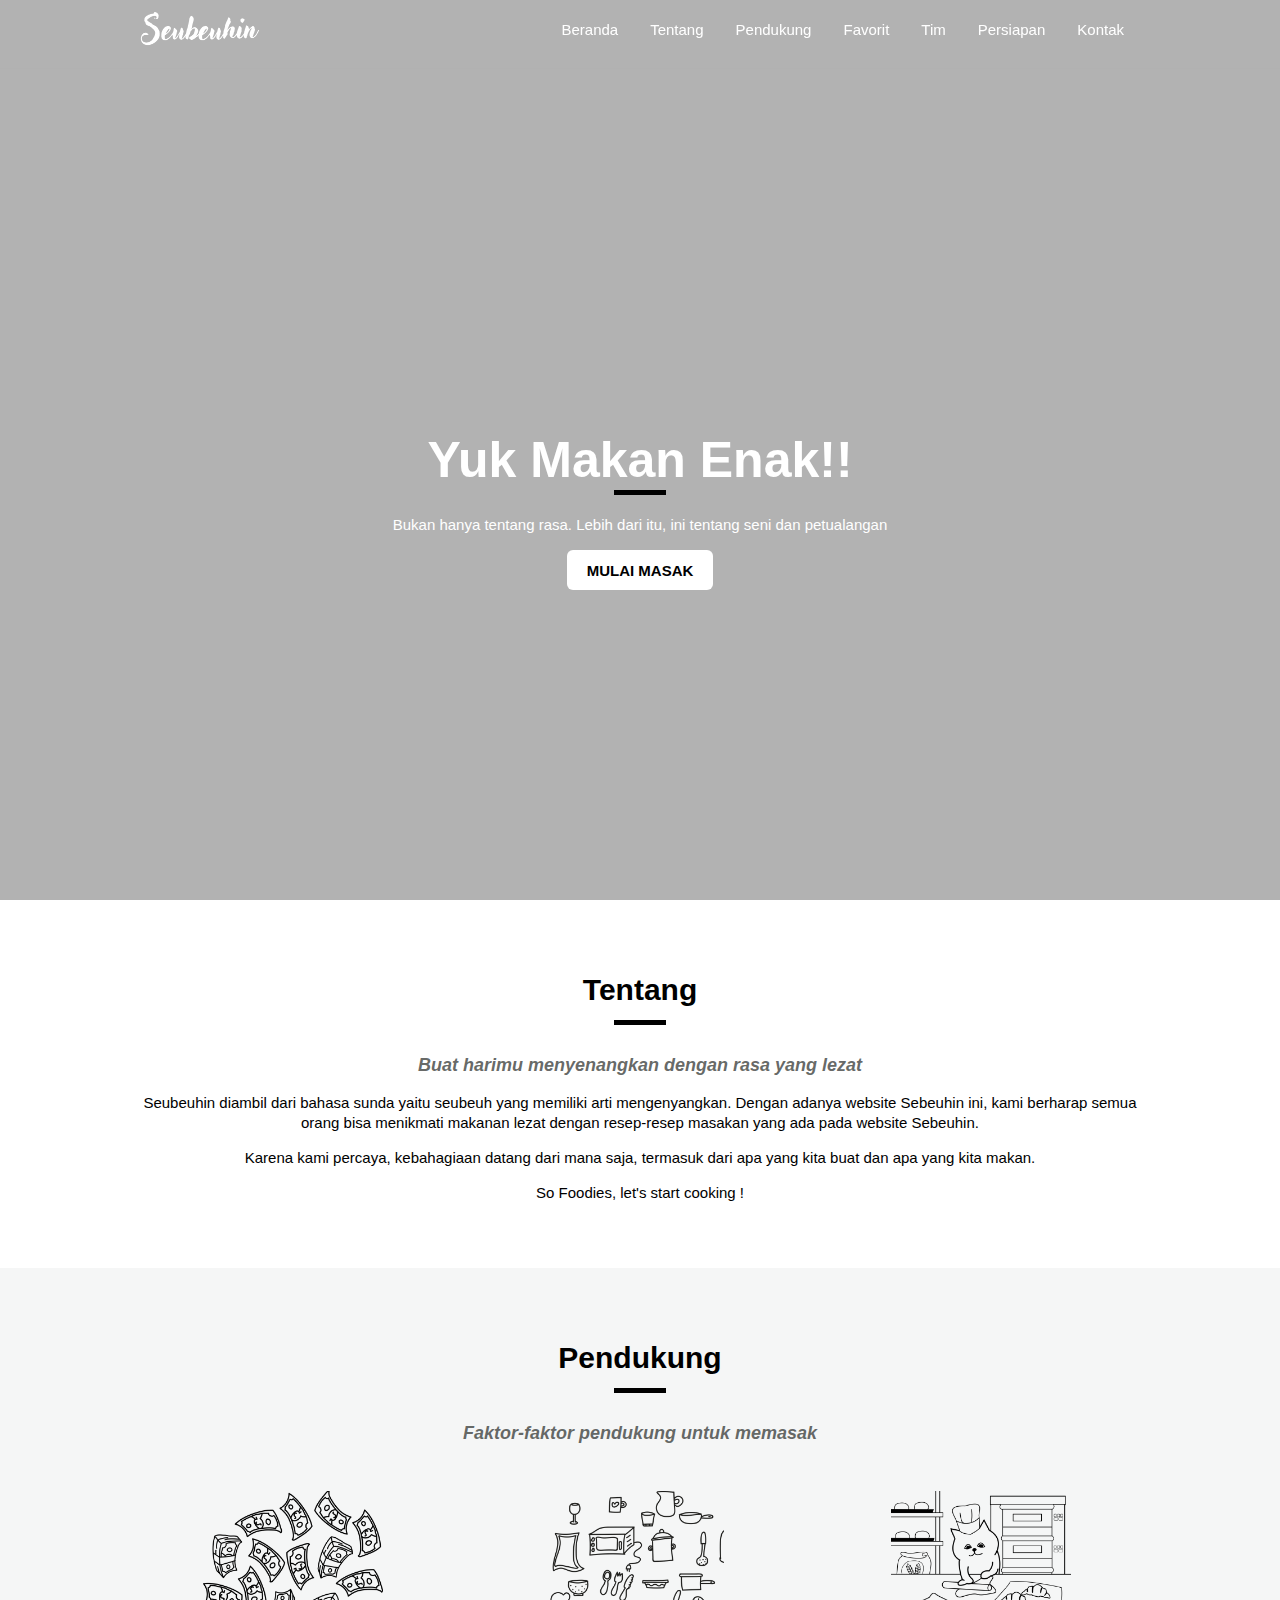
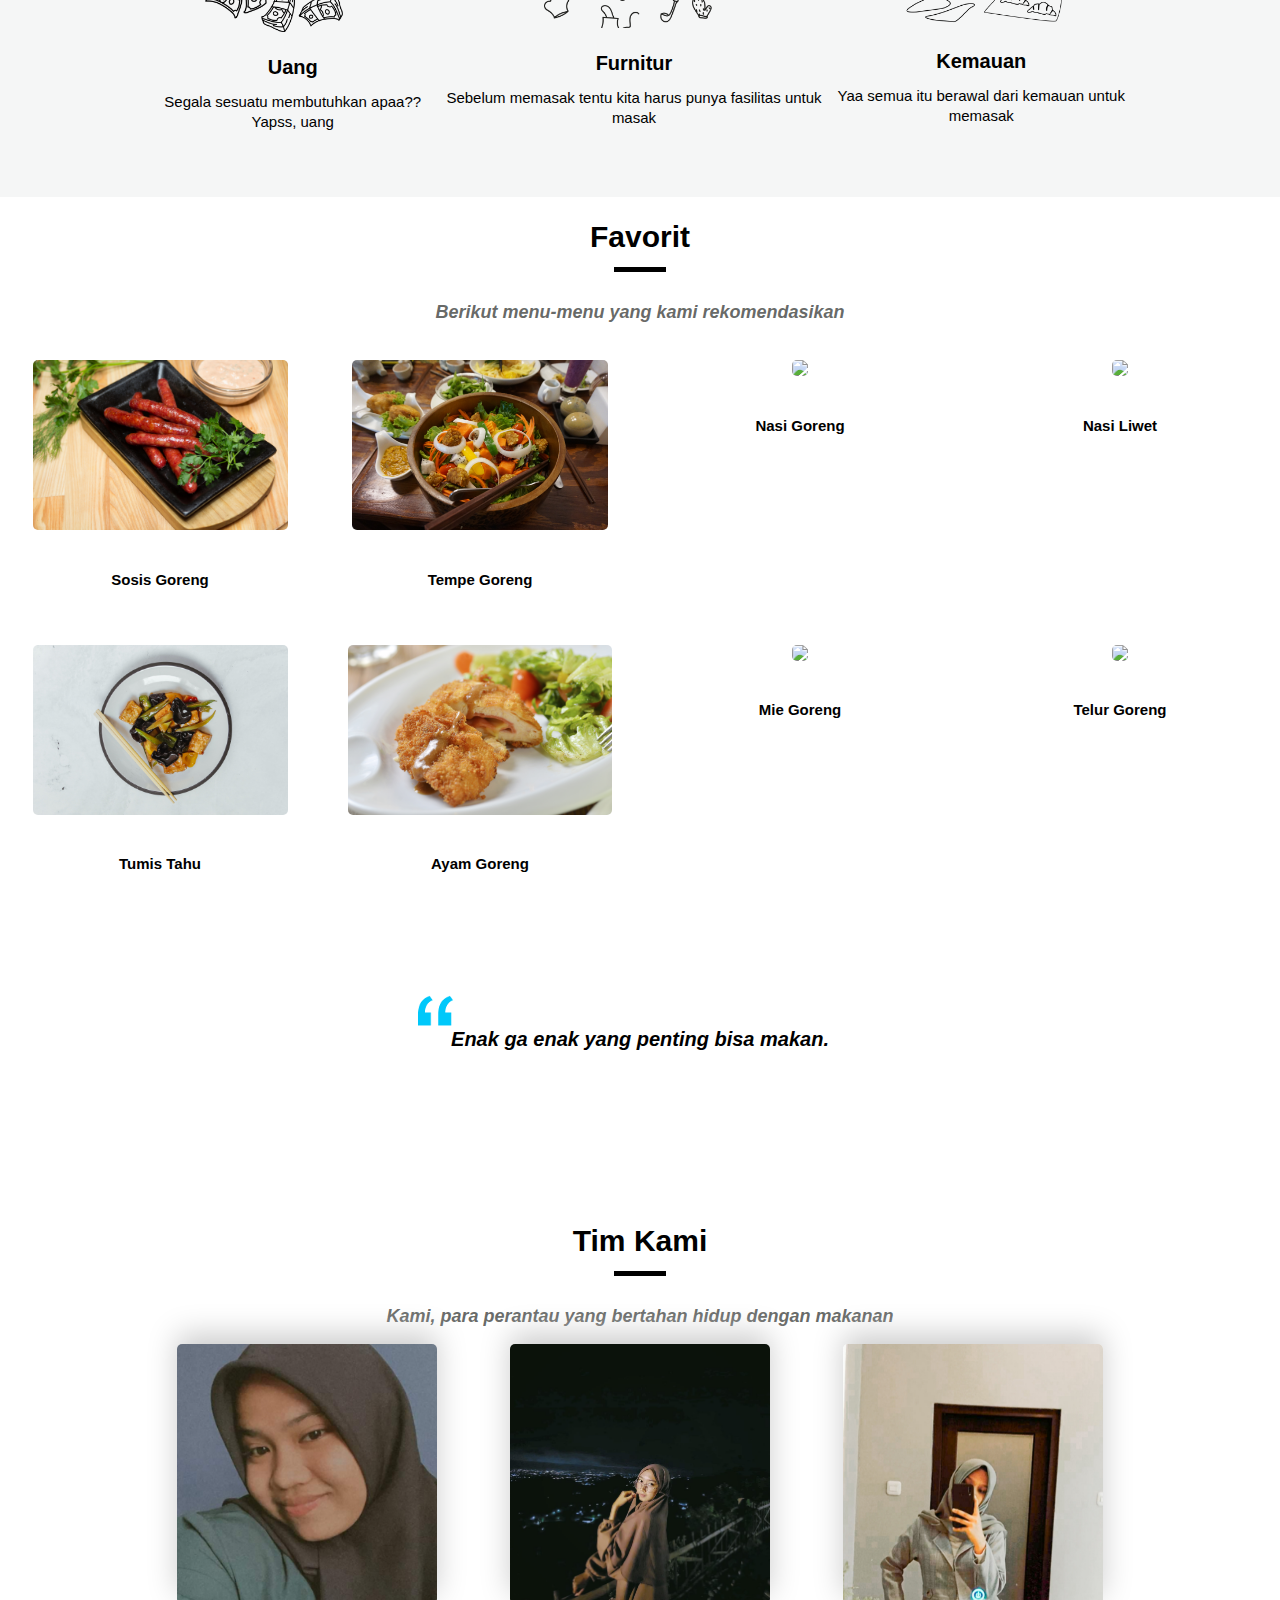
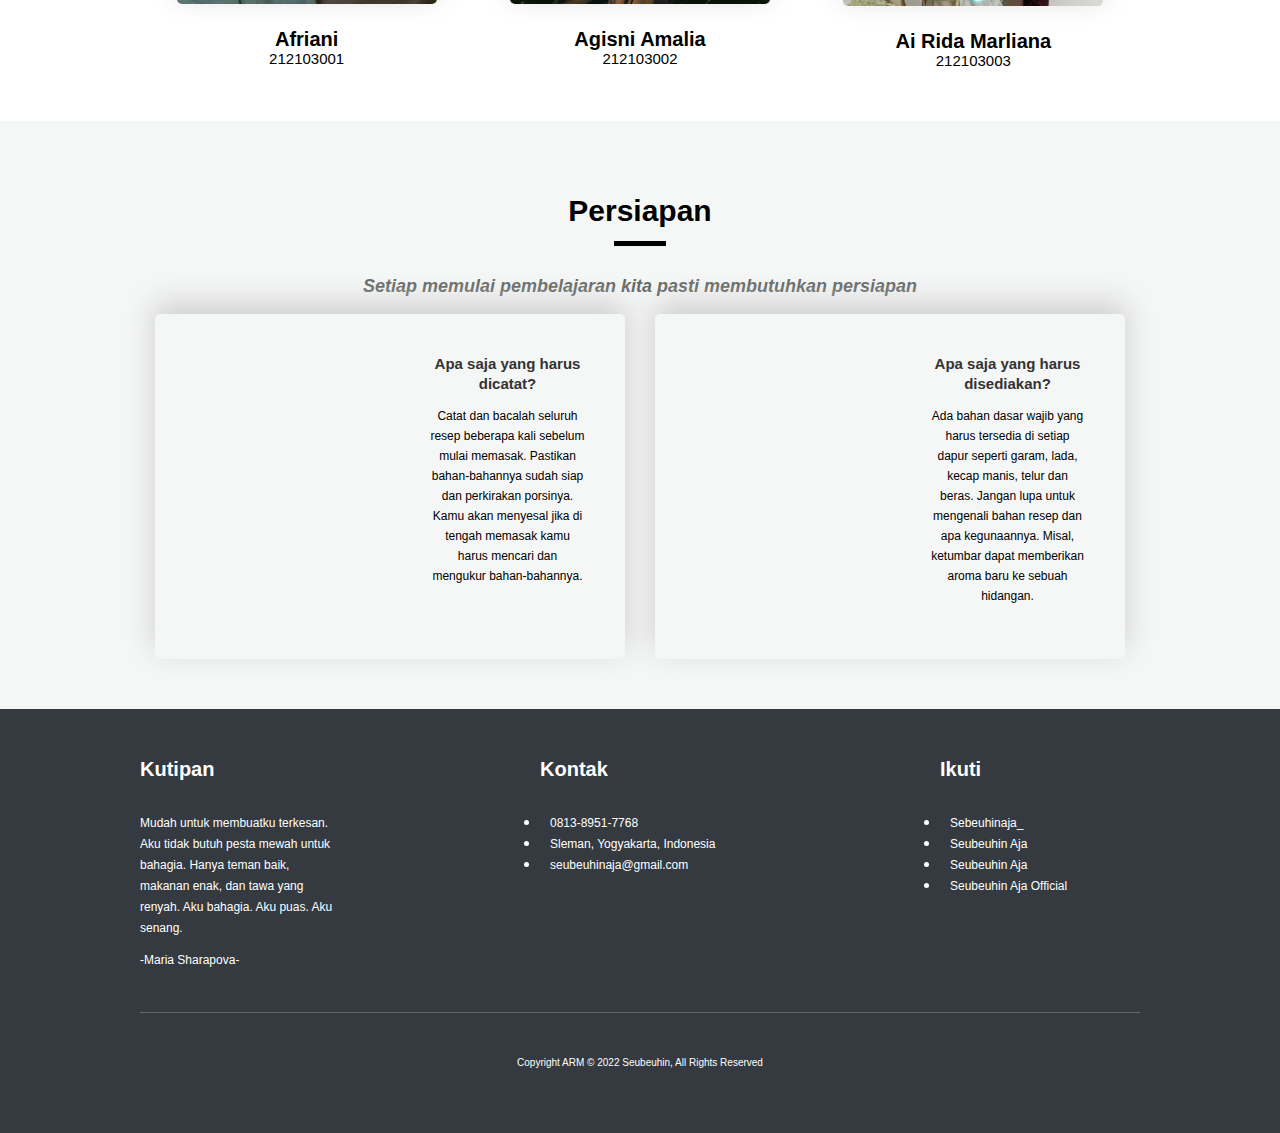
==== index.html @ f1a00b2f "s" ====
<!DOCTYPE html>
<html lang="en">
<head>
    <meta charset="UTF-8">
    <meta http-equiv="X-UA-Compatible" content="IE=edge">
    <meta name="viewport" content="width=device-width, initial-scale=1.0">
    <title>SEUBEUHIN</title>
    <link rel="stylesheet" href="style.css">
    <script src="https://kit.fontawesome.com/1825bd9b94.js" crossorigin="anonimous"></script>
</head>
<body>
    <nav>
        <div class="layar-dalam">
            <div class="logo">
                <a href=""><img src="assets/logo-putih.png" class="putih"/></a>
                <a href=""><img src="assets/logo-hitam.png" class="hitam"/></a>
            </div>
            <div class="menu">
                <a href="#" class="tombol-menu">
                    <span class="garis"></span>
                    <span class="garis"></span>
                    <span class="garis"></span>
                </a>
                <ul>
                    <li><a href="#beranda">Beranda</a></li>
                    <li><a href="#tentang">Tentang</a></li>
                    <li><a href="#pendukung">Pendukung</a></li>
                    <li><a href="#favorit">Favorit</a></li>
                    <li><a href="#tim">Tim</a></li>
                    <li><a href="#persiapan">Persiapan</a></li>
                    <li><a href="#kontak">Kontak</a></li>
                </ul>
            </div>
        </div>
    </nav>
    <div class="layar-penuh">
        <header id="beranda">
            <div class="overlay"></div>
            <video autoplay muted loop>
                <source src="assets/video-latar.mp4" type="video/mp4">
            </video>
            <div class="intro">
                <h3>Yuk Makan Enak!!</h3>
                <p>Bukan hanya tentang rasa. Lebih dari itu, ini tentang seni dan petualangan</p>
                <p>
                    <a href="apiTA.html" class="tombol">MULAI MASAK</a>
                </p>
            </div>
        </header>
        <main>
            <section id="tentang">
                <div class="layar-dalam">
                    <h3>Tentang</h3>
                    <p class="ringkasan">
                        Buat harimu menyenangkan dengan rasa yang lezat
                    </p>
                    <div class="konten-isi">
                        <p>
                            Seubeuhin diambil dari bahasa sunda yaitu seubeuh yang memiliki arti mengenyangkan. 
                            Dengan adanya website Sebeuhin ini, kami berharap semua orang bisa menikmati makanan 
                            lezat dengan resep-resep masakan yang ada pada website Sebeuhin.
                        </p>
                        <p>
                            Karena kami percaya, kebahagiaan datang dari mana saja, termasuk dari apa yang kita buat dan apa yang kita makan.
                        </p>
                        <p>So Foodies, let's start cooking !</p>
                    </div>
                </div>
            </section>
            <section class="abuabu" id="pendukung">
                <div class="layar-dalam">
                    <center><h3>Pendukung</h3></center>
                    <p class="ringkasan">
                        Faktor-faktor pendukung untuk memasak
                    </p>
                </div>
                <div class="layar-dalam pendukung">
                    <div>
                        <img src="assets/uang.png">
                        <h6>Uang</h6>
                        <p>
                            Segala sesuatu membutuhkan apaa?? Yapss, uang 
                        </p>
                    </div>
                    <div>
                        <img src="assets/perabot.png">
                        <h6>Furnitur</h6>
                        <p>
                            Sebelum memasak tentu kita harus punya fasilitas untuk masak
                        </p>
                    </div>
                    <div>
                        <img src="assets/chef.png">
                        <h6>Kemauan</h6>
                        <p>
                            Yaa semua itu berawal dari kemauan untuk memasak
                        </p>
                    </div>
                </div>
            </section>
            <div class="layar-dalam">
                <center><h3>Favorit</h3></center>
                <p class="ringkasan">
                    Berikut menu-menu yang kami rekomendasikan
                </p>
            </div>
            <section id="favorit">
                <!-- <div class="layar-dalam">
                    <center><h3>Favorit</h3></center>
                    <p class="ringkasan">
                        Berikut menu-menu yang kami rekomendasikan
                    </p>
                </div> -->
                <div><img src="assets/gambar1.jpg">
                    <h6>Sosis Goreng</h6>
                </div>
                <div><img src="assets/gambar2.jpg">
                    <h6>Tempe Goreng</h6>
                </div>
                <div><img src="assets/gambar3.jpg">
                    <h6>Nasi Goreng</h6>
                </div>
                <div><img src="assets/gambar4.jpg">
                    <h6>Nasi Liwet</h6>
                </div>
                <div><img src="assets/gambar5.jpg">
                    <h6>Tumis Tahu</h6>
                </div>
                <div><img src="assets/gambar6.jpg">
                    <h6>Ayam Goreng</h6>
                </div>
                <div><img src="assets/gambar7.jpg">
                    <h6>Mie Goreng</h6>
                </div>
                <div><img src="assets/gambar8.jpg">
                    <h6>Telur Goreng</h6>
                </div>
            </section>
            <section class="tagline">
                <div class="layar-dalam">
                    <p>Enak ga enak yang penting bisa makan.</p>
                </div>
            </section>
            <section id="tim">
                <div class="layar-dalam">
                    <h3>Tim Kami</h3>
                    <p class="ringkasan">
                        Kami, para perantau yang bertahan hidup dengan makanan
                    </p>
                    <div class="tim">
                        <div><img src="assets/tim1.jpg">
                            <h6>Afriani</h6>
                            <span>212103001</span>
                        </div>
                        <div><img src="assets/tim2.jpg">
                            <h6>Agisni Amalia</h6>
                            <span>212103002</span>
                        </div>
                        <div><img src="assets/tim3.jpg">
                            <h6>Ai Rida Marliana</h6>
                            <span>212103003</span>
                        </div>
                    </div>
                </div>
            </section>
            <section class="abuabu"id="persiapan">
                <div class="layar-dalam">
                    <h3>Persiapan</h3>
                    <p class="ringkasan">
                        Setiap memulai pembelajaran kita pasti membutuhkan persiapan
                    </p>
                    <div class="persiapan">
                        <div class="area">
                            <div class="gambar"
                            style="background-image: url('assets/persiapan1.jpg');">
                            </div>
                            <div class="text">
                                <article>
                                    <h4><a href="#">Apa saja yang harus dicatat?</a></h4>
                                    <p>Catat dan bacalah seluruh resep beberapa kali sebelum mulai memasak. Pastikan 
                                        bahan-bahannya sudah siap dan perkirakan porsinya. Kamu akan menyesal
                                        jika di tengah memasak kamu harus mencari dan mengukur bahan-bahannya.
                                    </p>
                                </article>
                            </div>
                        </div>
                        <div class="area">
                            <div class="gambar"
                            style="background-image: url('assets/persiapan2.jpg');">
                            </div>
                            <div class="text">
                                <article>
                                    <h4><a href="#">Apa saja yang harus disediakan?</a></h4>
                                    <p>Ada bahan dasar wajib yang harus tersedia di setiap dapur
                                        seperti garam, lada, kecap manis, telur dan beras. 
                                        Jangan lupa untuk mengenali bahan resep dan apa kegunaannya.
                                        Misal, ketumbar dapat memberikan aroma baru ke sebuah hidangan.
                                    </p>
                                </article>
                            </div>
                        </div> 
                    </div>
                </div>
            </section>
        </main>
        <footer id="kontak">
            <div class="layar-dalam">
                <div>
                    <h5>Kutipan</h5>
                    <a>
                        Mudah untuk membuatku terkesan. Aku tidak butuh pesta mewah untuk bahagia.
                        Hanya teman baik, makanan enak, dan tawa yang renyah. Aku bahagia. Aku puas. Aku senang.
                    </a>
                    <p>-Maria Sharapova-</p>
                </div>
                <div>
                    <h5>Kontak</h5>
                    <li><a><i class="fa-brands fa-whatsapp"></i>0813-8951-7768</a></li>
                    <li><a><i class="fa-solid fa-location-dot"></i>Sleman, Yogyakarta, Indonesia</a></li>
                    <li><a><i class="fa-solid fa-envelope"></i>seubeuhinaja@gmail.com</a></li>
                </div>
                <div>
                    <h5>Ikuti</h5>
                    <li><a><i class="fa-brands fa-instagram"></i>Sebeuhinaja_</a></li>
                    <li><a><i class="fa-brands fa-twitter"></i>Seubeuhin Aja</a></li>
                    <li><a><i class="fa-brands fa-facebook"></i>Seubeuhin Aja</a></li>
                    <li><a><i class="fa-brands fa-youtube"></i>Seubeuhin Aja Official</a></li>
                </div>
            </div>
            <div class="layar-dalam">
                <div class="copyright">
                    <p>Copyright ARM &copy; 2022 Seubeuhin, All Rights Reserved</p>
                </div>
            </div>
        </footer>
    </div>
    <script src="https://code.jquery.com/jquery-3.6.0.min.js" integrity="sha256-/xUj+3OJU5yExlq6GSYGSHk7tPXikynS7ogEvDej/m4=" 
    crossorigin="anonymous"></script>
    <script src="javascript.js"></script>
</body>
</html>
---- style.css ----
*{
    font-family: Arial, Helvetica, sans-serif;
    line-height: 20px;
    font-size: 15px;
}

html{
    margin: 0;
    padding: 0;
    scroll-behavior: smooth;
}

body{
    margin: 0px;
    padding: 0px;
}

.layar-dalam{
    width: 1000px;
    margin: auto;
}

.layar-penuh{
    width: 100%;
}

nav{
    z-index: 100;
    color: #fff;
    text-align: center;
    position: fixed;
    border-bottom: 1px solid #b1b1b1;
    line-height: 60px;
    width: 100%;
    transition: background-color 0.5s ease;
}

nav.putih{
    background-color: #fff;
}

nav .logo{
    float: left;
    position: relative;
    line-height: 55px;
    text-align: center;
}

nav .logo img{
    vertical-align: middle;
    width: 120px;
}

nav .menu{
    float: right;
    height: 60px;
    max-width: 600px;
}

nav .menu ul{
    list-style-type: none;
    margin: 0;
    padding: 0;
    display: flex;
}

nav .menu ul li{
    list-style-type: none;
    float: left;
    line-height: 60px;
}

nav ul li a{
    color: #fff;
    text-align: center;
    padding: 0px 16px 0px 16px;
    text-decoration: none;
}

nav ul li a:hover{
    text-decoration: underline;
}

/* mengatur header */
header{
    position: relative;
    height: 100vh;
    width: 100%;
    overflow: hidden;
    z-index: 2;
}

header video {
    position: absolute;
    top: 0;
    left: 0;
    object-fit: cover;
    z-index: -2;
}

header .intro{
    z-index: 100;
    color: #fff;
    text-align: center;
    position: relative;
    top: 50%;
}

header .intro h3{
    font-size: 50px;
    margin: 0;
    padding: 0;
}

.tombol{
    background-color: #fff;
    height: 40px;
    line-height: 42px;
    color: black;
    text-decoration: none;
    display: inline-block;
    padding: 0px 20px 0px 20px;
    font-size: 15px;
    border-radius: 6px;
    font-weight: bold;
}

header .overlay{
    position: absolute;
    top: 0;
    left: 0;
    height: 100%;
    width: 100%;
    background-color: #000;
    opacity: 30%;
    z-index: -1;
}

.tombol-menu{
    position: absolute;
    top: 1.7rem;
    right: 1rem;
    flex-direction: column;
    justify-content: space-between;
    width: 30px;
    height: 20px;
}

.tombol-menu .garis{
    height: 3px;
    background-color: #fff;
}

section{
    padding: 50px 0px 50px 0px;
}

h3{
    font-size: 30px;
}

h3::after{
    content: "";
    border-bottom: 5px solid #000;
    width: 52px;
    display: block;
    margin: 20px auto;
}

#tentang,
#pendukung,
#favorit,
#tim,
#persiapan{
    text-align: center;
    width: 100%;
}

p.ringkasan{
    font-style: italic;
    font-size: 18px;
    color: rgba(46, 49, 46, 0.733);
    font-weight: bold;
    text-align: center;
}

section .konten-isi p{
    font-style: normal;
}

nav.putih{
    background-color: #fff;
}

nav.putih .tombol-menu .garis{
    background-color: #333;
}

nav.putih ul li a{
    color: #333;
}

nav .logo img.hitam{
    display: none;
}

section.abuabu{
    background-color: #f5f6f6;
}

.pendukung,
.tim,
.persiapan{
   
    display: flex;
    flex-direction: row;
    justify-content: space-around;
}

.pendukung h6,
.tim h6{
    margin: 0px;
    margin-top: 20px;
    padding: 0px;
    font-size: 20px;
    font-weight: bold;
}

.pendukung img{
    margin-top: 30px;
    width: 180px;
}

.div,
.tim div,
.favorit div{
    text-align: center;
    width: 26%;
}

section#favorit{
    display: grid;
    grid-template-columns: repeat(4,1fr);
    flex-direction: row;
    justify-content: space-around;
    overflow: hidden;
    padding: 10px 0px 10px 0px;
}

section#favorit div{
    padding: 10px;
}

section#favorit div img{
    height: 170px;
    border-radius: 5px;
    object-fit: cover;
}

section#favorit div img:hover{
    transition: all 0.2s ease-in-out;
    transform: scale(1.1);
}

section.tagline{
    background: url('assets/backround-rendang.jpg');
    background-attachment: fixed;
    background-position: center;
    background-size: cover;
    text-align: center;
    color: #000;
    font-size: 40px;
    font-style: italic;
    font-weight: bold;
    padding: 100px;
}

section.tagline .layar-dalam p{
    display: inline;
    background: url(assets/kutip-icon.png) no-repeat;
    padding: 40px;
    font-size: 20px;
}

.tim img{
    width: 100%;
    box-shadow: 0px -10px 30px #CCC;
    border-radius: 5px;
}

.persiapan .area{
    width: 47%;
    box-shadow: 0px -10px 30px #CCC;
    border-radius: 5px;
    display: flex;
    font-display: row;
    justify-content: space-between;
}

.persiapan div.area div{
    width: 50%;
}

.persiapan .area .gambar{
    border-radius: 5px 0px 0px 5px;
    background-repeat: no-repeat;
    background-size: cover;
    background-position: center;
    height: 345px;
}

.persiapan .area .text article{
    padding: 40px;
}

.persiapan .area .text article h4{
    margin: 0px;
}

.persiapan .area .text article p{
    font-size: 12px;
}

.persiapan .area .text article a{
    color: #333;
    text-decoration: none;
    transition: color 0.5s ease;
}

.persiapan .area .text article a:hover{
    color: #CCC;
}

footer{
    padding: 50px 0px 50px 0px;
    background-color: #343a40;
    color: #fff;
}

footer .layar-dalam{
    display: flex;
    flex-direction: row;
    justify-content: space-between;
}

footer .layar-dalam div{
    width: 20%;
}

footer .layar-dalam h5{
    margin-top: 0px;
    font-size: 20px;
    font-weight: bold;
}

footer .layar-dalam i{
    margin-right: 10px;
    margin-bottom: 10px;
}

footer .layar-dalam a{
    color: #fff;
    font-size: 12px;
}

footer .layar-dalam p{
    font-size: 12px;
}

footer .layar-dalam .copyright{
    width: 100%;
    margin-top: 30px;
    padding-top: 30px;
    border-top: 1px solid #666;
    text-align: center;
}

footer .layar-dalam .copyright p{
    font-size: 10px;
}

@media screen and (max-width : 1000px){ 
    .layar-dalam{
        width: 90%;
    }
    nav .menu ul{
        display: none;
        margin-top: 60px;
        position: absolute;
        top: 0;
        left: 0;
        width: 100%;
    }
    nav .menu ul li{
        width: 100%;
        border-bottom: 1px solid #CCC;
        background-color: #fff;
        line-height: 40px;
    }
    nav .menu ul li a{
        color: #333;
    }
    .tombol-menu{
        display: flex;
    }
    .persiapan .area{
        display: block;
    }
    .persiapan div.area div{
        width: 100%;
    }
    .persiapan .area .gambar{
        border-radius: 5px 5px 0px 0px;
        height: 200p;
    }
    .pendukung{
        display: block;
    }
    .pendukung div{
        width: 100%;
        padding-bottom: 30px;
    }
    section#favorit{
        display: grid;
        grid-template-columns: repeat(2,1fr)
    }
}
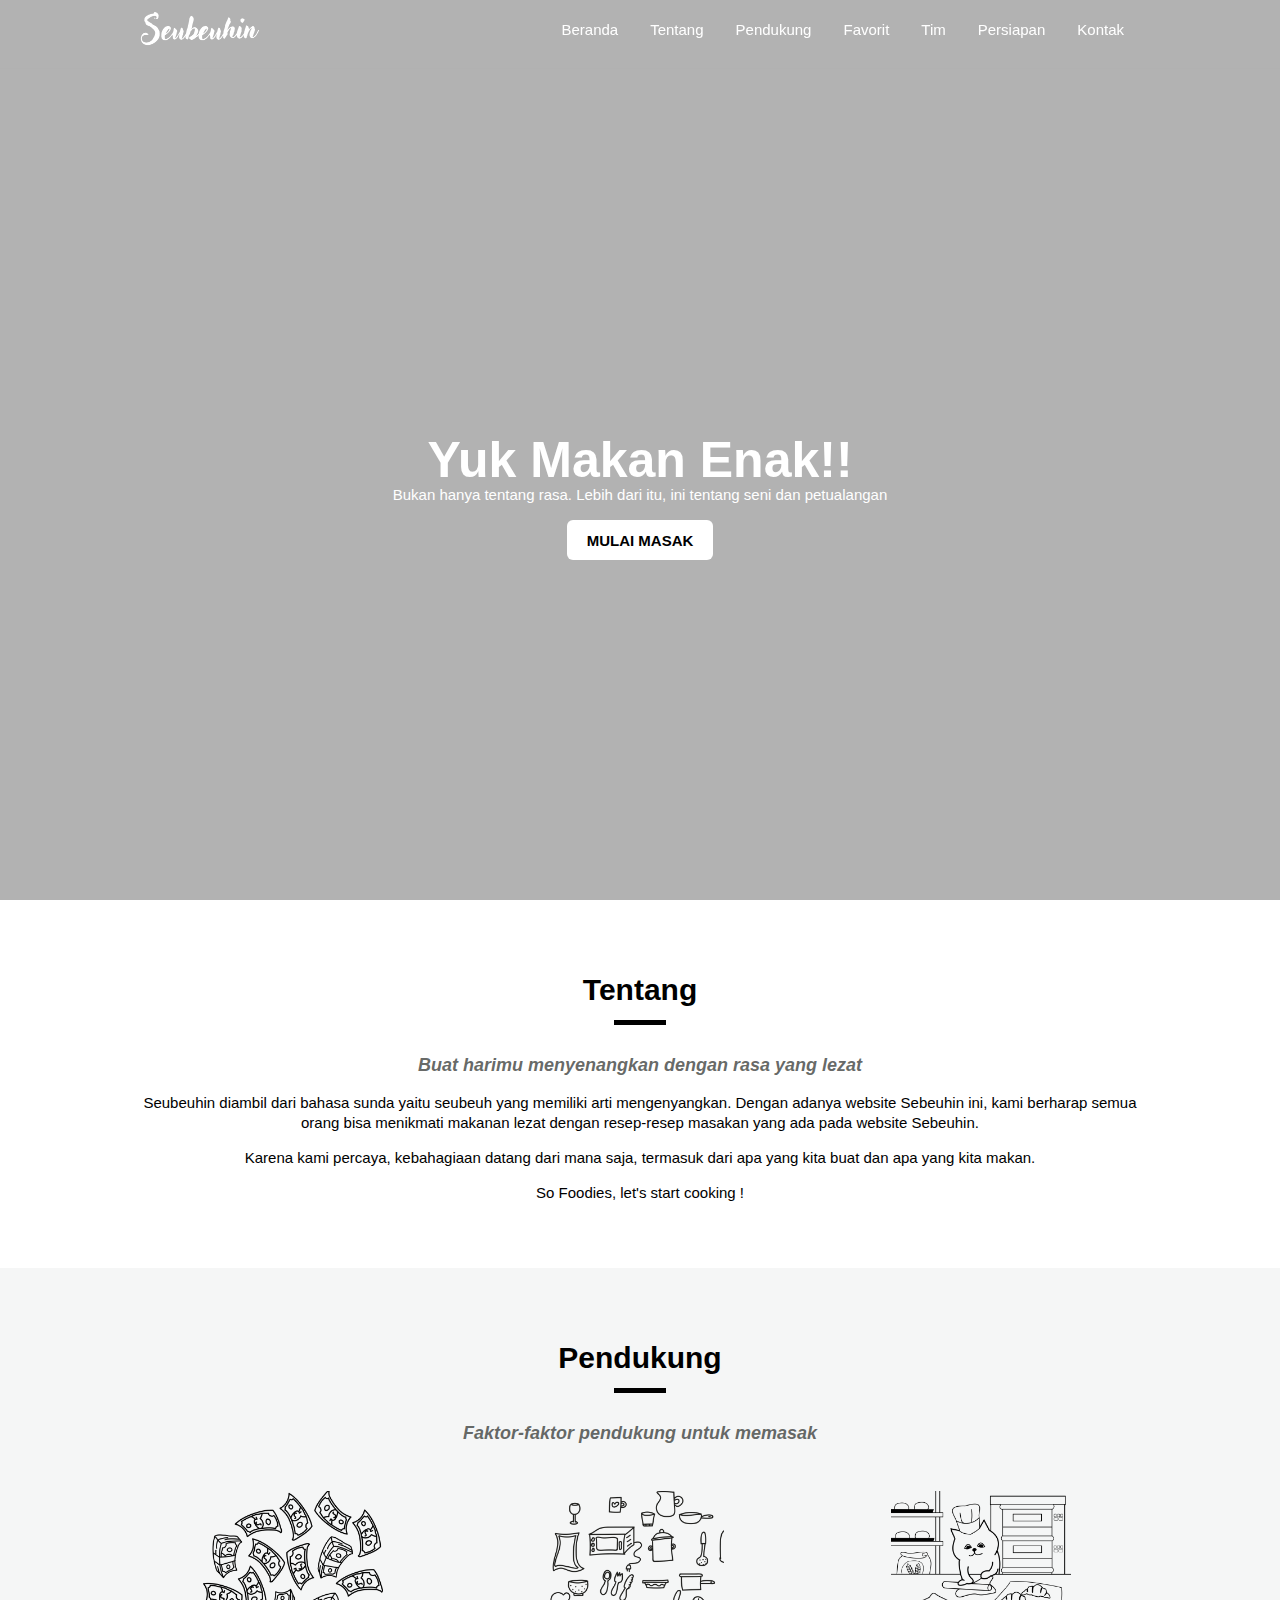
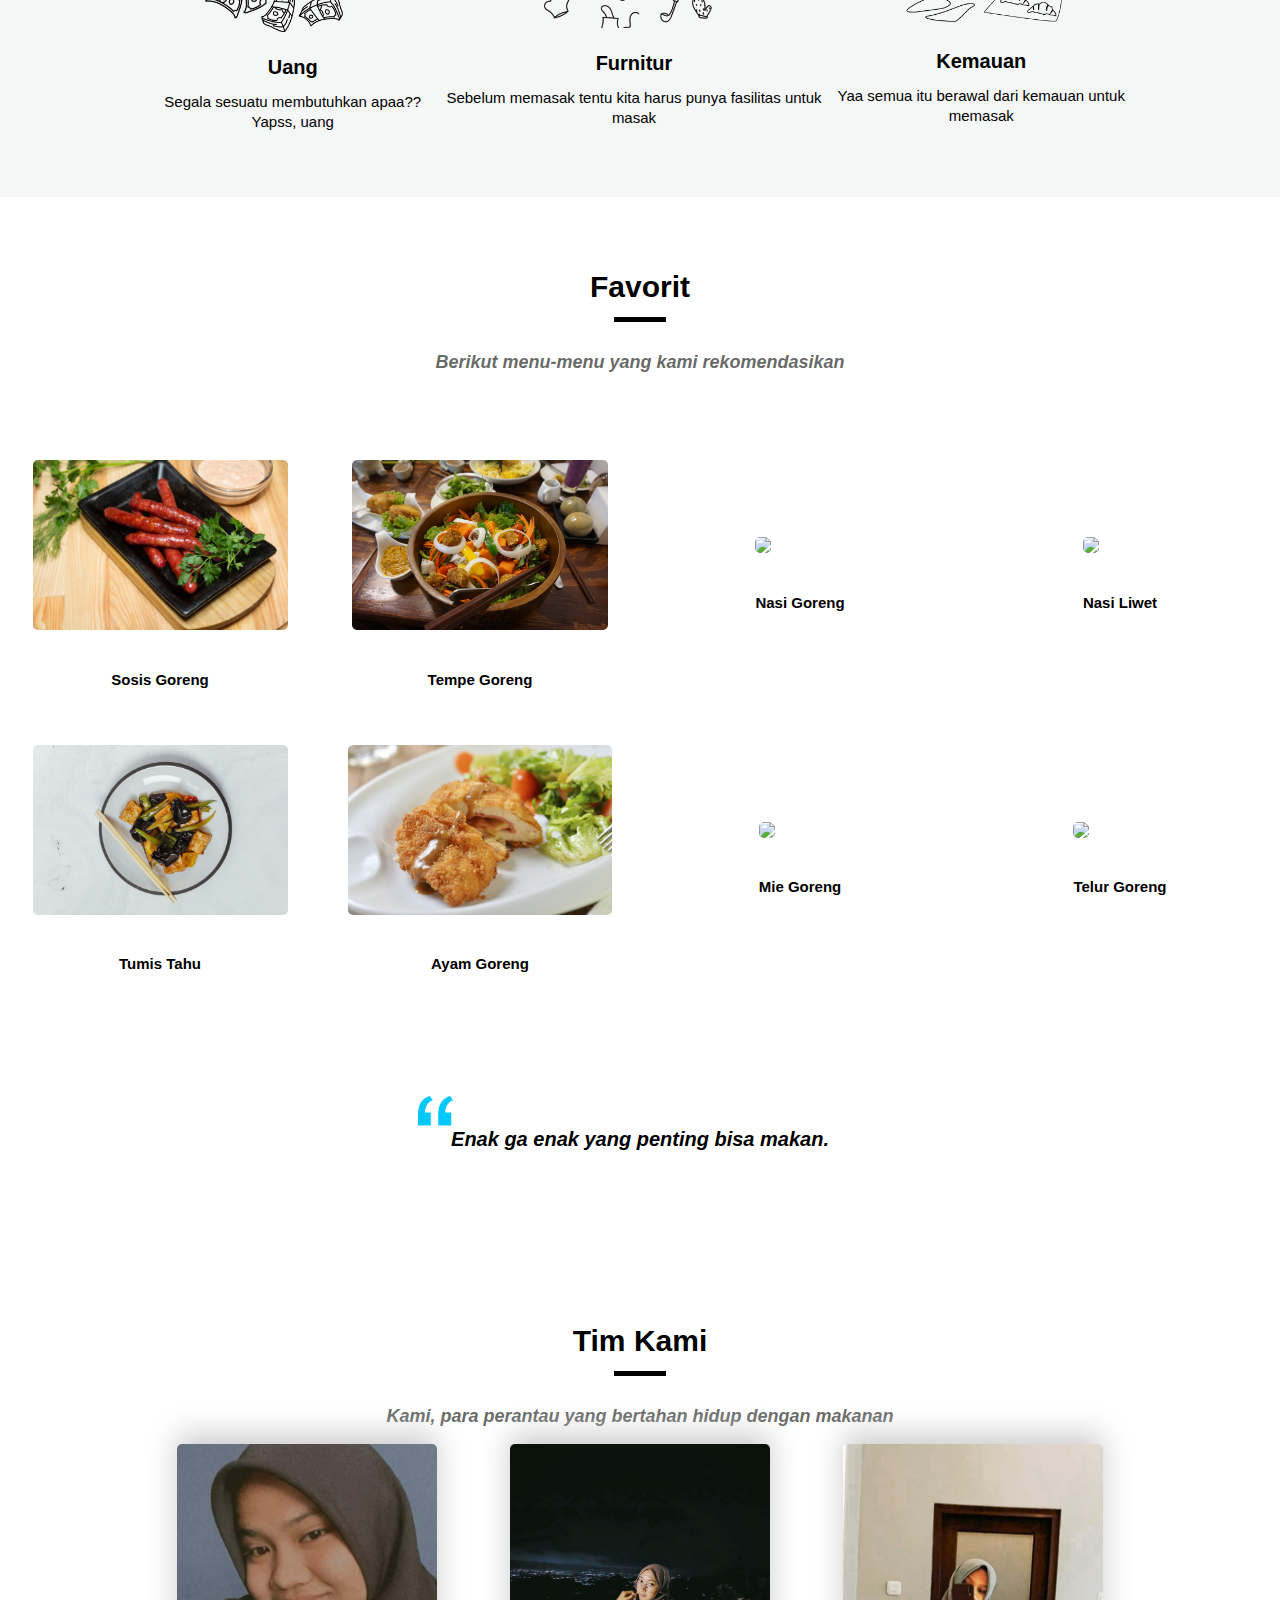
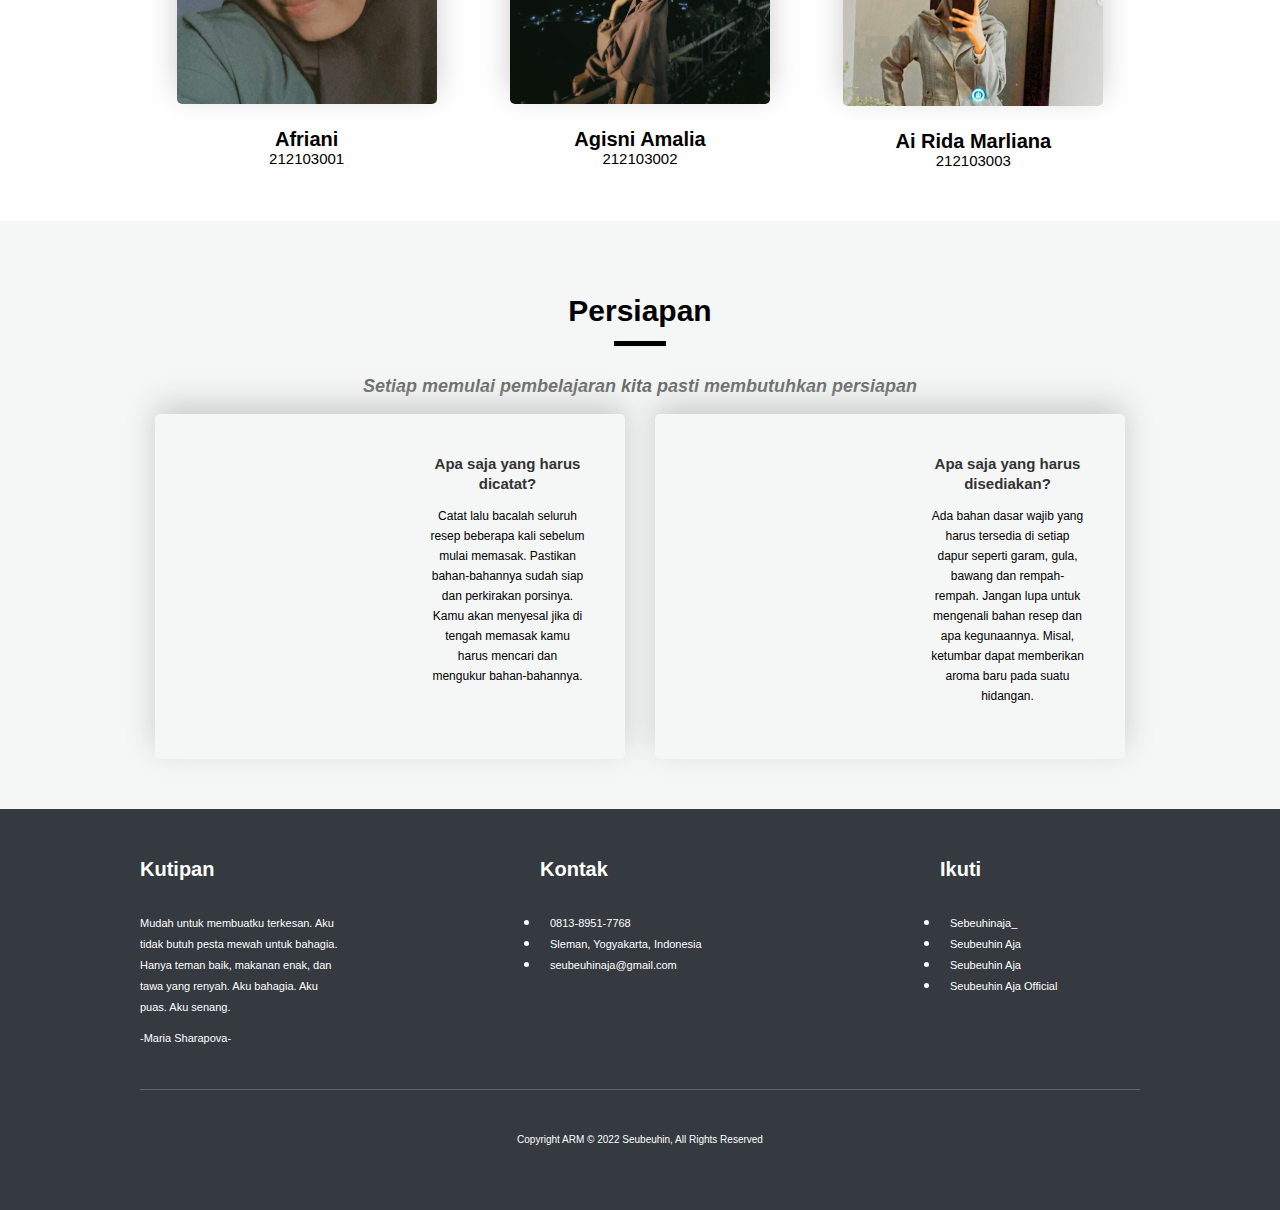
==== commit ebc877bb: "changes" ====
--- a/index.html
+++ b/index.html
@@ -40,7 +40,7 @@
                 <source src="assets/video-latar.mp4" type="video/mp4">
             </video>
             <div class="intro">
-                <h3>Yuk Makan Enak!!</h3>
+                <h2>Yuk Makan Enak!!</h2>
                 <p>Bukan hanya tentang rasa. Lebih dari itu, ini tentang seni dan petualangan</p>
                 <p>
                     <a href="apiTA.html" class="tombol">MULAI MASAK</a>
@@ -69,7 +69,7 @@
             </section>
             <section class="abuabu" id="pendukung">
                 <div class="layar-dalam">
-                    <center><h3>Pendukung</h3></center>
+                    <h3>Pendukung</h3>
                     <p class="ringkasan">
                         Faktor-faktor pendukung untuk memasak
                     </p>
@@ -98,19 +98,15 @@
                     </div>
                 </div>
             </section>
-            <div class="layar-dalam">
-                <center><h3>Favorit</h3></center>
-                <p class="ringkasan">
-                    Berikut menu-menu yang kami rekomendasikan
-                </p>
-            </div>
             <section id="favorit">
-                <!-- <div class="layar-dalam">
-                    <center><h3>Favorit</h3></center>
+                <div class="layar-dalam">
+                    <h3>Favorit</h3>
                     <p class="ringkasan">
                         Berikut menu-menu yang kami rekomendasikan
                     </p>
-                </div> -->
+                </div>
+            </section>
+            <div class="favorit">
                 <div><img src="assets/gambar1.jpg">
                     <h6>Sosis Goreng</h6>
                 </div>
@@ -135,7 +131,7 @@
                 <div><img src="assets/gambar8.jpg">
                     <h6>Telur Goreng</h6>
                 </div>
-            </section>
+            </div>
             <section class="tagline">
                 <div class="layar-dalam">
                     <p>Enak ga enak yang penting bisa makan.</p>
@@ -177,7 +173,7 @@
                             <div class="text">
                                 <article>
                                     <h4><a href="#">Apa saja yang harus dicatat?</a></h4>
-                                    <p>Catat dan bacalah seluruh resep beberapa kali sebelum mulai memasak. Pastikan 
+                                    <p>Catat lalu bacalah seluruh resep beberapa kali sebelum mulai memasak. Pastikan 
                                         bahan-bahannya sudah siap dan perkirakan porsinya. Kamu akan menyesal
                                         jika di tengah memasak kamu harus mencari dan mengukur bahan-bahannya.
                                     </p>
@@ -192,9 +188,9 @@
                                 <article>
                                     <h4><a href="#">Apa saja yang harus disediakan?</a></h4>
                                     <p>Ada bahan dasar wajib yang harus tersedia di setiap dapur
-                                        seperti garam, lada, kecap manis, telur dan beras. 
+                                        seperti garam, gula, bawang dan rempah-rempah. 
                                         Jangan lupa untuk mengenali bahan resep dan apa kegunaannya.
-                                        Misal, ketumbar dapat memberikan aroma baru ke sebuah hidangan.
+                                        Misal, ketumbar dapat memberikan aroma baru pada suatu hidangan.
                                     </p>
                                 </article>
                             </div>
--- a/style.css
+++ b/style.css
@@ -106,7 +106,7 @@
     top: 50%;
 }
 
-header .intro h3{
+header .intro h2{
     font-size: 50px;
     margin: 0;
     padding: 0;
@@ -211,7 +211,6 @@
 .pendukung,
 .tim,
 .persiapan{
-   
     display: flex;
     flex-direction: row;
     justify-content: space-around;
@@ -232,13 +231,12 @@
 }
 
 .div,
-.tim div,
-.favorit div{
+.tim div{
     text-align: center;
     width: 26%;
 }
 
-section#favorit{
+.favorit{
     display: grid;
     grid-template-columns: repeat(4,1fr);
     flex-direction: row;
@@ -247,19 +245,24 @@
     padding: 10px 0px 10px 0px;
 }
 
-section#favorit div{
+.favorit div{
     padding: 10px;
-}
-
-section#favorit div img{
+    margin: auto;
+}
+
+.favorit div img{
     height: 170px;
     border-radius: 5px;
     object-fit: cover;
 }
 
-section#favorit div img:hover{
+.favorit div img:hover{
     transition: all 0.2s ease-in-out;
     transform: scale(1.1);
+}
+
+.favorit h6{
+    text-align: center;
 }
 
 section.tagline{
@@ -360,11 +363,11 @@
 
 footer .layar-dalam a{
     color: #fff;
-    font-size: 12px;
+    font-size: 11px;
 }
 
 footer .layar-dalam p{
-    font-size: 12px;
+    font-size: 11px;
 }
 
 footer .layar-dalam .copyright{
@@ -420,7 +423,7 @@
         width: 100%;
         padding-bottom: 30px;
     }
-    section#favorit{
+    .favorit{
         display: grid;
         grid-template-columns: repeat(2,1fr)
     }
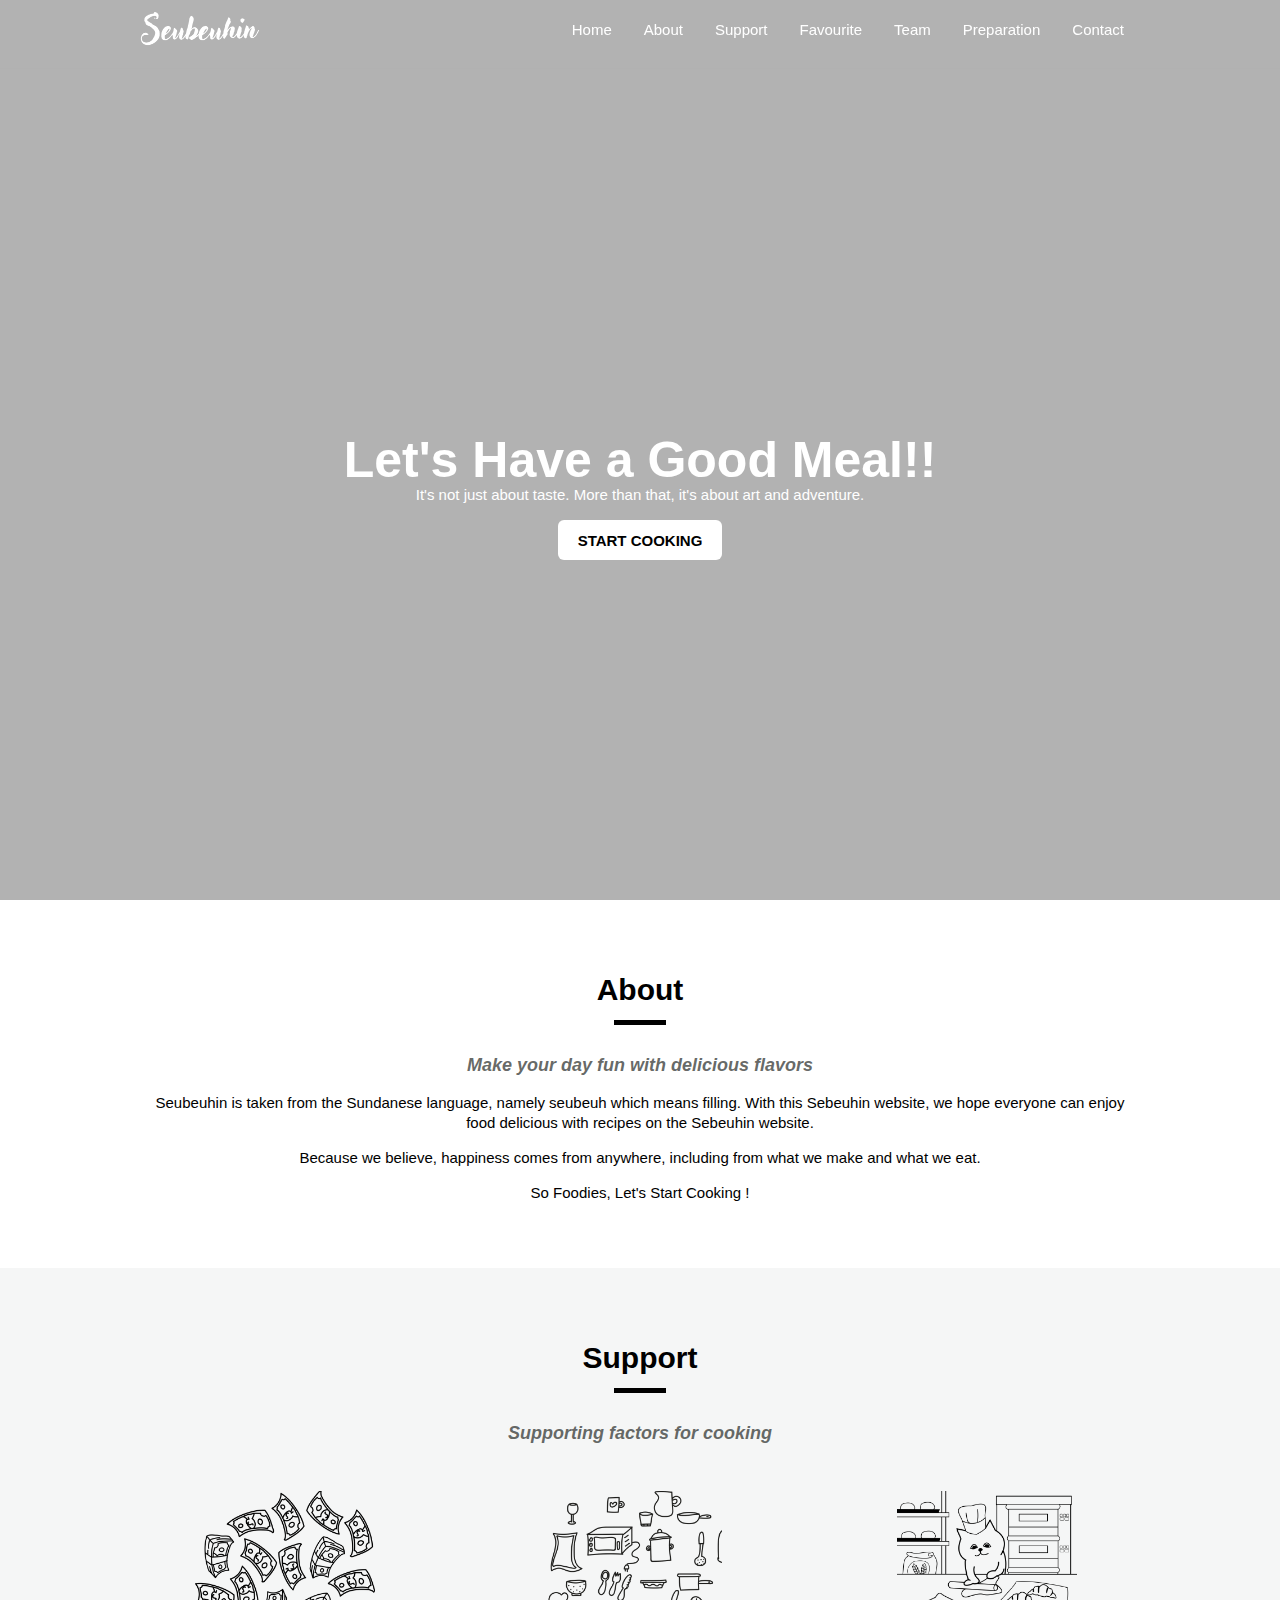
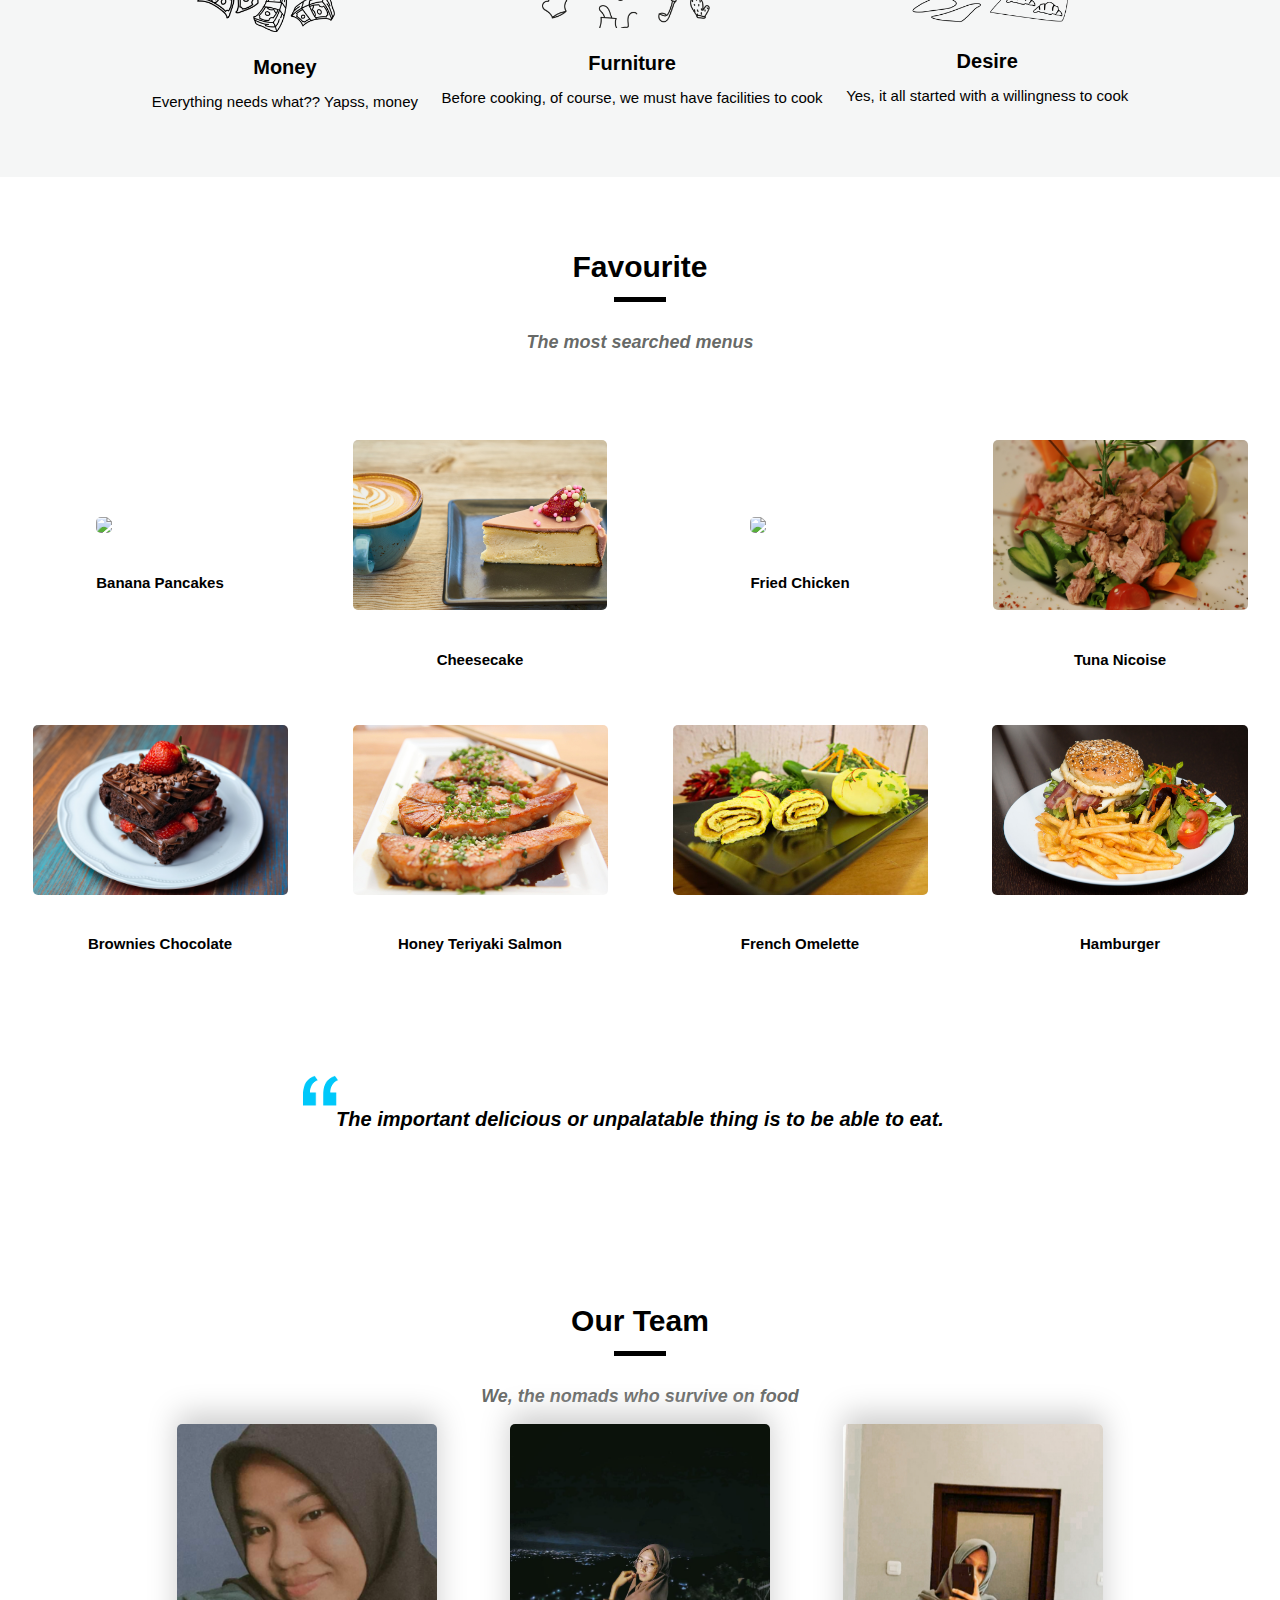
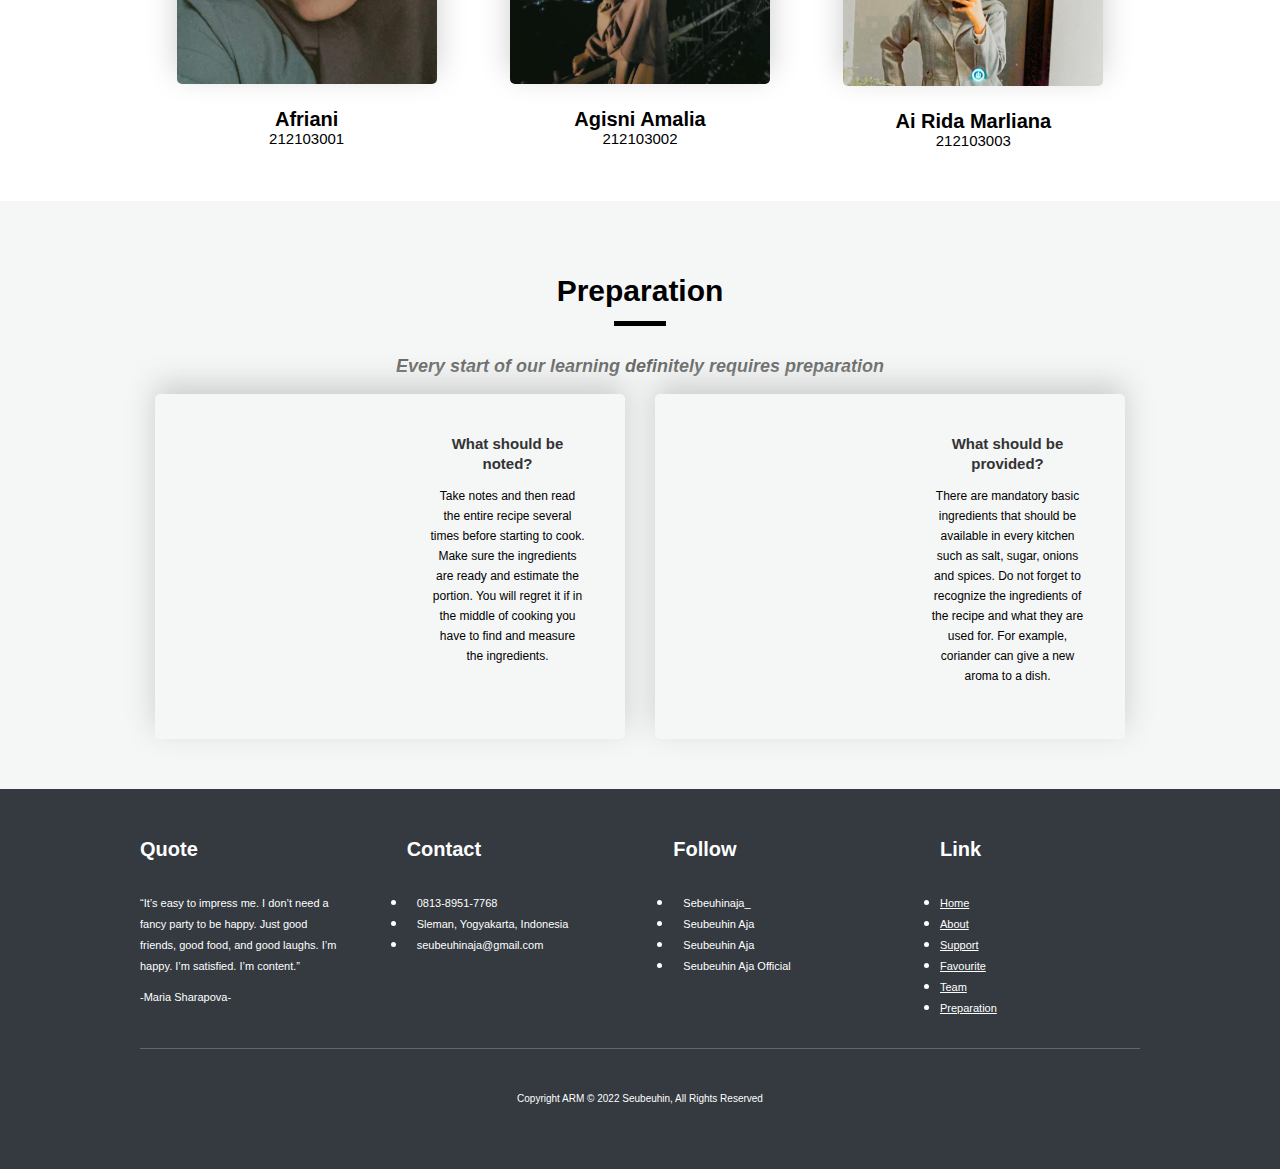
==== commit 58c65edd: "fix" ====
--- a/index.html
+++ b/index.html
@@ -22,13 +22,13 @@
                     <span class="garis"></span>
                 </a>
                 <ul>
-                    <li><a href="#beranda">Beranda</a></li>
-                    <li><a href="#tentang">Tentang</a></li>
-                    <li><a href="#pendukung">Pendukung</a></li>
-                    <li><a href="#favorit">Favorit</a></li>
-                    <li><a href="#tim">Tim</a></li>
-                    <li><a href="#persiapan">Persiapan</a></li>
-                    <li><a href="#kontak">Kontak</a></li>
+                    <li><a href="#beranda">Home</a></li>
+                    <li><a href="#tentang">About</a></li>
+                    <li><a href="#pendukung">Support</a></li>
+                    <li><a href="#favorit">Favourite</a></li>
+                    <li><a href="#tim">Team</a></li>
+                    <li><a href="#persiapan">Preparation</a></li>
+                    <li><a href="#kontak">Contact</a></li>
                 </ul>
             </div>
         </div>
@@ -40,108 +40,107 @@
                 <source src="assets/video-latar.mp4" type="video/mp4">
             </video>
             <div class="intro">
-                <h2>Yuk Makan Enak!!</h2>
-                <p>Bukan hanya tentang rasa. Lebih dari itu, ini tentang seni dan petualangan</p>
+                <h2>Let's Have a Good Meal!!</h2>
+                <p>It's not just about taste. More than that, it's about art and adventure.</p>
                 <p>
-                    <a href="apiTA.html" class="tombol">MULAI MASAK</a>
+                    <a href="apiTA.html" class="tombol">START COOKING</a>
                 </p>
             </div>
         </header>
         <main>
             <section id="tentang">
                 <div class="layar-dalam">
-                    <h3>Tentang</h3>
-                    <p class="ringkasan">
-                        Buat harimu menyenangkan dengan rasa yang lezat
+                    <h3>About</h3>
+                    <p class="ringkasan">
+                        Make your day fun with delicious flavors
                     </p>
                     <div class="konten-isi">
                         <p>
-                            Seubeuhin diambil dari bahasa sunda yaitu seubeuh yang memiliki arti mengenyangkan. 
-                            Dengan adanya website Sebeuhin ini, kami berharap semua orang bisa menikmati makanan 
-                            lezat dengan resep-resep masakan yang ada pada website Sebeuhin.
-                        </p>
-                        <p>
-                            Karena kami percaya, kebahagiaan datang dari mana saja, termasuk dari apa yang kita buat dan apa yang kita makan.
-                        </p>
-                        <p>So Foodies, let's start cooking !</p>
+                            Seubeuhin is taken from the Sundanese language, namely seubeuh which means filling. With this 
+                            Sebeuhin website, we hope everyone can enjoy food delicious with recipes on the Sebeuhin website.
+                        </p>
+                        <p>
+                            Because we believe, happiness comes from anywhere, including from what we make and what we eat.
+                        </p>
+                        <p>So Foodies, Let's Start Cooking !</p>
                     </div>
                 </div>
             </section>
             <section class="abuabu" id="pendukung">
                 <div class="layar-dalam">
-                    <h3>Pendukung</h3>
-                    <p class="ringkasan">
-                        Faktor-faktor pendukung untuk memasak
+                    <h3>Support</h3>
+                    <p class="ringkasan">
+                        Supporting factors for cooking
                     </p>
                 </div>
                 <div class="layar-dalam pendukung">
                     <div>
                         <img src="assets/uang.png">
-                        <h6>Uang</h6>
-                        <p>
-                            Segala sesuatu membutuhkan apaa?? Yapss, uang 
+                        <h6>Money</h6>
+                        <p>
+                            Everything needs what?? Yapss, money
                         </p>
                     </div>
                     <div>
                         <img src="assets/perabot.png">
-                        <h6>Furnitur</h6>
-                        <p>
-                            Sebelum memasak tentu kita harus punya fasilitas untuk masak
+                        <h6>Furniture</h6>
+                        <p>
+                            Before cooking, of course, we must have facilities to cook
                         </p>
                     </div>
                     <div>
                         <img src="assets/chef.png">
-                        <h6>Kemauan</h6>
-                        <p>
-                            Yaa semua itu berawal dari kemauan untuk memasak
+                        <h6>Desire</h6>
+                        <p>
+                            Yes, it all started with a willingness to cook
                         </p>
                     </div>
                 </div>
             </section>
             <section id="favorit">
                 <div class="layar-dalam">
-                    <h3>Favorit</h3>
-                    <p class="ringkasan">
-                        Berikut menu-menu yang kami rekomendasikan
+                    <h3>Favourite</h3>
+                    <p class="ringkasan">
+                        The most searched menus
                     </p>
                 </div>
             </section>
             <div class="favorit">
-                <div><img src="assets/gambar1.jpg">
-                    <h6>Sosis Goreng</h6>
-                </div>
-                <div><img src="assets/gambar2.jpg">
-                    <h6>Tempe Goreng</h6>
-                </div>
-                <div><img src="assets/gambar3.jpg">
-                    <h6>Nasi Goreng</h6>
-                </div>
-                <div><img src="assets/gambar4.jpg">
-                    <h6>Nasi Liwet</h6>
-                </div>
-                <div><img src="assets/gambar5.jpg">
-                    <h6>Tumis Tahu</h6>
-                </div>
-                <div><img src="assets/gambar6.jpg">
-                    <h6>Ayam Goreng</h6>
-                </div>
-                <div><img src="assets/gambar7.jpg">
-                    <h6>Mie Goreng</h6>
-                </div>
-                <div><img src="assets/gambar8.jpg">
-                    <h6>Telur Goreng</h6>
+                <div><img src="assets/Pancake.jpg">
+                    <h6>Banana Pancakes</h6>
+                </div>
+                <div><img src="assets/cheesecake.jpg">
+                    <h6>Cheesecake</h6>
+                </div>
+                <div><img src="assets/friedchicken.jpg">
+                    <h6>Fried Chicken</h6>
+                </div>
+                <div><img src="assets/tuna.jpg">
+                    <h6>Tuna Nicoise</h6>
+                </div>
+                <div><img src="assets/Brownies.jpg">
+                    <h6>Brownies Chocolate</h6>
+                </div>
+                <div><img src="assets/salmon.jpg">
+                    <h6>Honey Teriyaki Salmon</h6>
+                </div>
+                <div><img src="assets/omelette.jpg">
+                    <h6>French Omelette</h6>
+                </div>
+                <div><img src="assets/hamburger.jpg">
+                    <h6>Hamburger</h6>
                 </div>
             </div>
             <section class="tagline">
                 <div class="layar-dalam">
-                    <p>Enak ga enak yang penting bisa makan.</p>
+                    <p>The important delicious or unpalatable thing is to be able to eat.</p>
                 </div>
             </section>
             <section id="tim">
                 <div class="layar-dalam">
-                    <h3>Tim Kami</h3>
-                    <p class="ringkasan">
-                        Kami, para perantau yang bertahan hidup dengan makanan
+                    <h3>Our Team</h3>
+                    <p class="ringkasan">
+                        We, the nomads who survive on food
                     </p>
                     <div class="tim">
                         <div><img src="assets/tim1.jpg">
@@ -161,10 +160,9 @@
             </section>
             <section class="abuabu"id="persiapan">
                 <div class="layar-dalam">
-                    <h3>Persiapan</h3>
-                    <p class="ringkasan">
-                        Setiap memulai pembelajaran kita pasti membutuhkan persiapan
-                    </p>
+                    <h3>Preparation</h3>
+                    <p class="ringkasan">
+                        Every start of our learning definitely requires preparation
                     <div class="persiapan">
                         <div class="area">
                             <div class="gambar"
@@ -172,10 +170,13 @@
                             </div>
                             <div class="text">
                                 <article>
-                                    <h4><a href="#">Apa saja yang harus dicatat?</a></h4>
-                                    <p>Catat lalu bacalah seluruh resep beberapa kali sebelum mulai memasak. Pastikan 
+                                    <h4><a href="#">What should be noted?</a></h4>
+                                    <p>Take notes and then read the entire recipe several times before starting to cook.
+                                        Make sure the ingredients are ready and estimate the portion. You will regret it 
+                                        if in the middle of cooking you have to find and measure the ingredients.
+                                        <!-- Catat lalu bacalah seluruh resep beberapa kali sebelum mulai memasak. Pastikan 
                                         bahan-bahannya sudah siap dan perkirakan porsinya. Kamu akan menyesal
-                                        jika di tengah memasak kamu harus mencari dan mengukur bahan-bahannya.
+                                        jika di tengah memasak kamu harus mencari dan mengukur bahan-bahannya. -->
                                     </p>
                                 </article>
                             </div>
@@ -186,11 +187,15 @@
                             </div>
                             <div class="text">
                                 <article>
-                                    <h4><a href="#">Apa saja yang harus disediakan?</a></h4>
-                                    <p>Ada bahan dasar wajib yang harus tersedia di setiap dapur
+                                    <h4><a href="#">What should be provided?</a></h4>
+                                    <p>
+                                        There are mandatory basic ingredients that should be available in every kitchen 
+                                        such as salt, sugar, onions and spices. Do not forget to recognize the ingredients 
+                                        of the recipe and what they are used for. For example, coriander can give a new aroma to a dish.
+                                        <!-- Ada bahan dasar wajib yang harus tersedia di setiap dapur
                                         seperti garam, gula, bawang dan rempah-rempah. 
                                         Jangan lupa untuk mengenali bahan resep dan apa kegunaannya.
-                                        Misal, ketumbar dapat memberikan aroma baru pada suatu hidangan.
+                                        Misal, ketumbar dapat memberikan aroma baru pada suatu hidangan. -->
                                     </p>
                                 </article>
                             </div>
@@ -202,25 +207,36 @@
         <footer id="kontak">
             <div class="layar-dalam">
                 <div>
-                    <h5>Kutipan</h5>
+                    <h5>Quote</h5>
                     <a>
-                        Mudah untuk membuatku terkesan. Aku tidak butuh pesta mewah untuk bahagia.
-                        Hanya teman baik, makanan enak, dan tawa yang renyah. Aku bahagia. Aku puas. Aku senang.
+                        “It’s easy to impress me. I don’t need a fancy party to be happy. Just good friends, 
+                        good food, and good laughs. I’m happy. I’m satisfied. I’m content.”
+                        <!-- Mudah untuk membuatku terkesan. Aku tidak butuh pesta mewah untuk bahagia.
+                        Hanya teman baik, makanan enak, dan tawa yang renyah. Aku bahagia. Aku puas. Aku senang. -->
                     </a>
                     <p>-Maria Sharapova-</p>
                 </div>
                 <div>
-                    <h5>Kontak</h5>
+                    <h5>Contact</h5>
                     <li><a><i class="fa-brands fa-whatsapp"></i>0813-8951-7768</a></li>
                     <li><a><i class="fa-solid fa-location-dot"></i>Sleman, Yogyakarta, Indonesia</a></li>
                     <li><a><i class="fa-solid fa-envelope"></i>seubeuhinaja@gmail.com</a></li>
                 </div>
                 <div>
-                    <h5>Ikuti</h5>
+                    <h5>Follow</h5>
                     <li><a><i class="fa-brands fa-instagram"></i>Sebeuhinaja_</a></li>
                     <li><a><i class="fa-brands fa-twitter"></i>Seubeuhin Aja</a></li>
                     <li><a><i class="fa-brands fa-facebook"></i>Seubeuhin Aja</a></li>
                     <li><a><i class="fa-brands fa-youtube"></i>Seubeuhin Aja Official</a></li>
+                </div>
+                <div>
+                    <h5>Link</h5>
+                    <li><a href="#beranda">Home</a></li>
+                    <li><a href="#tentang">About</a></li>
+                    <li><a href="#pendukung">Support</a></li>
+                    <li><a href="#favorit">Favourite</a></li>
+                    <li><a href="#tim">Team</a></li>
+                    <li><a href="#persiapan">Preparation</a></li>
                 </div>
             </div>
             <div class="layar-dalam">
--- a/style.css
+++ b/style.css
@@ -425,6 +425,19 @@
     }
     .favorit{
         display: grid;
-        grid-template-columns: repeat(2,1fr)
+        grid-template-columns: repeat(2,1fr);
+        flex-direction: unset;
+        overflow: hidden;
+    }
+    .favorit div img{
+        height: 170px;
+        width: 100%;
+        border-radius: 5px;
+        object-fit: contain;
+    }
+    header .intro h2{
+        font-size: 30px;
+        margin: 0;
+        padding: 0;
     }
 }